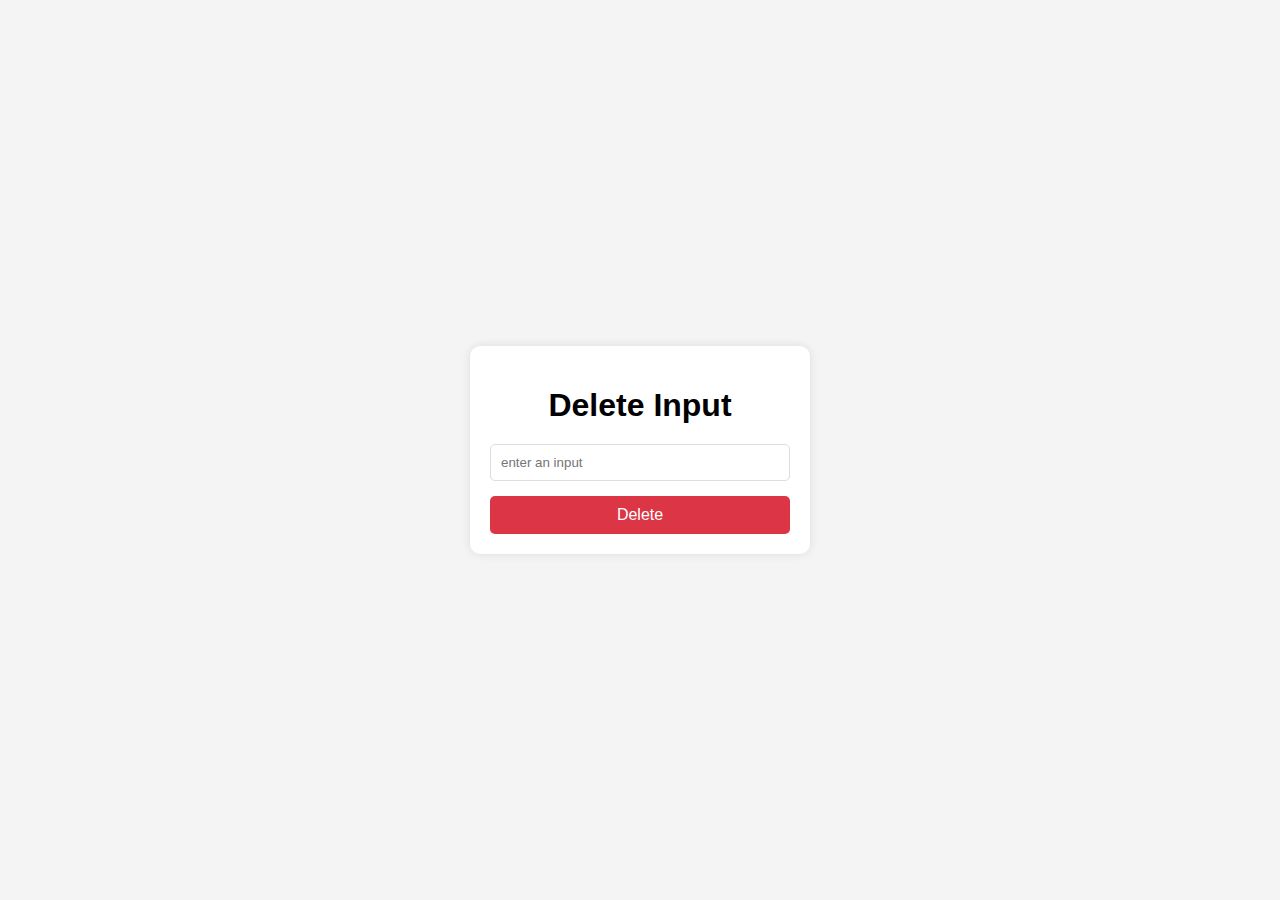
==== src/main/webapp/deleteForm.html @ 3ef54b3e "Initial commit with project files" ====
<!DOCTYPE html>
<html lang="en">
<head>
    <meta charset="UTF-8">
    <meta name="viewport" content="width=device-width, initial-scale=1.0">
    <title>Delete Input Form</title>
    <link rel="stylesheet" href="style.css">
    <style>
        .container{
        	width: 300px;
        }
        h1 {
            text-align: center;
            margin-bottom: 20px;
        }
        .form-group {
            margin-bottom: 15px;
        }
        button{
            background-color: #dc3545;        
        }
    </style>
</head>
<body>
    <div class="container">
        <h1>Delete Input</h1>
        <form action="deleteInput" method="get">
            <div class="form-group">
                <input type="text"placeholder="enter an input" name="input" required>
            </div>
            <button type="submit">Delete</button>
        </form>
    </div>
</body>
</html>
---- src/main/webapp/style.css ----
@charset "UTF-8";
body 
{
	font-family: Arial, sans-serif;
	background-color: #f4f4f4;
	display: flex;
	justify-content: center;
	align-items: center;
	height: 100vh;
	margin: 0;
}
.container 
{
	background-color: #fff;
	padding: 20px;
	border-radius: 10px;
	box-shadow: 0 0 10px rgba(0, 0, 0, 0.1);
}
label
{
	display: block;
	margin-bottom:5px;
	font-weight: bold;
}
input[type="text"]
{
	width: 100%;
	padding: 10px;
	box-sizing: border-box;
    border: 1px solid #ddd;
    border-radius: 5px;
}
button
{
	width: 100%;
	padding: 10px;
	color: white;
	border: none;
	border-radius: 5px;
	font-size: 16px;
	cursor: pointer;
	transition: background-color 0.3s;
}
input+button
{
	margin-bottom: 5px;
}
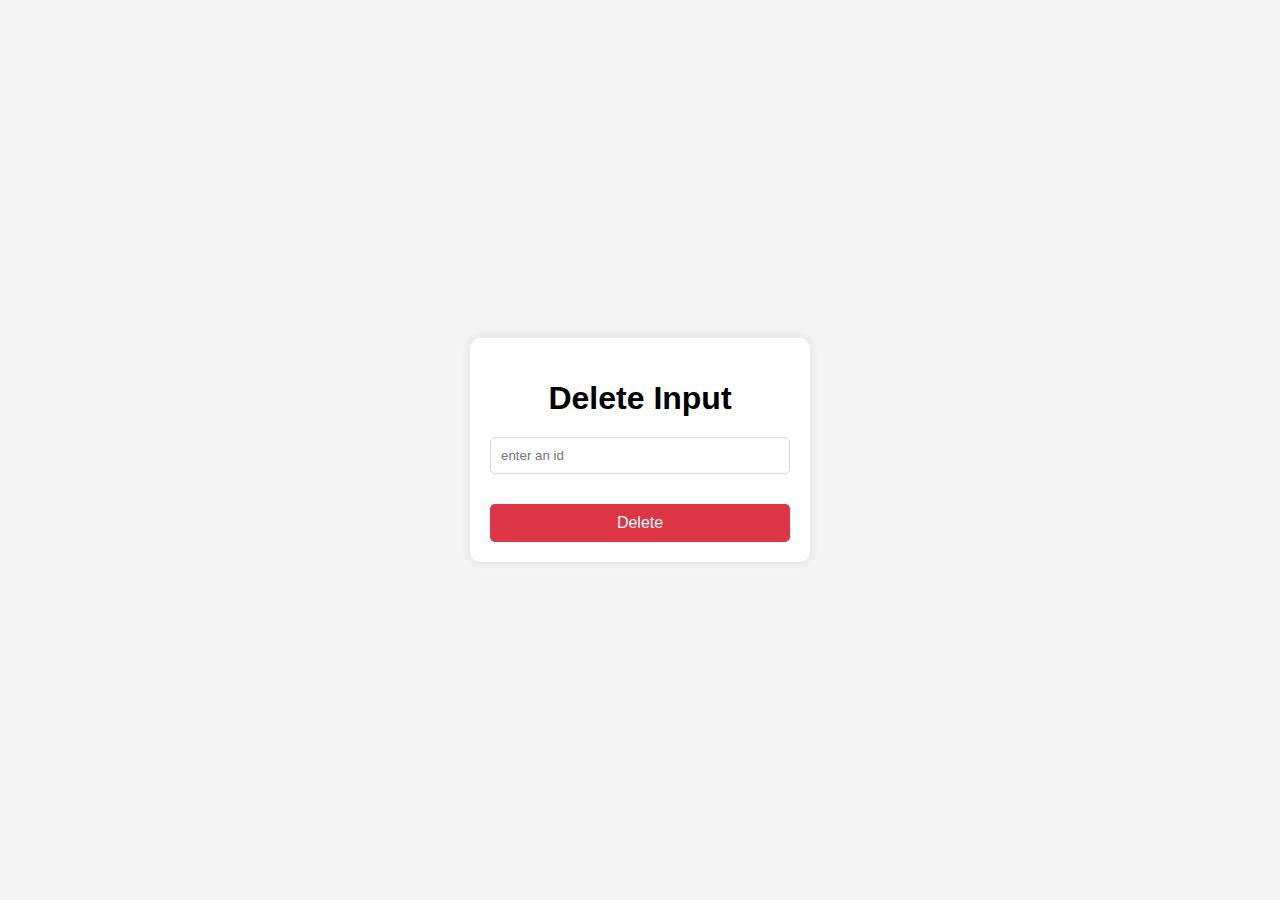
==== commit be0ca7af: "2nd commit" ====
--- a/src/main/webapp/deleteForm.html
+++ b/src/main/webapp/deleteForm.html
@@ -6,6 +6,14 @@
     <title>Delete Input Form</title>
     <link rel="stylesheet" href="style.css">
     <style>
+    	input{
+			width: 100%;
+			padding: 10px;
+			box-sizing: border-box;
+		    border: 1px solid #ddd;
+		    border-radius: 5px;
+		    margin-bottom:15px;
+		}
         .container{
         	width: 300px;
         }
@@ -26,9 +34,9 @@
         <h1>Delete Input</h1>
         <form action="deleteInput" method="get">
             <div class="form-group">
-                <input type="text"placeholder="enter an input" name="input" required>
+                <input type="number" placeholder="enter an id" name="id" required>
             </div>
-            <button type="submit">Delete</button>
+            <button>Delete</button>
         </form>
     </div>
 </body>
--- a/src/main/webapp/style.css
+++ b/src/main/webapp/style.css
@@ -22,14 +22,6 @@
 	margin-bottom:5px;
 	font-weight: bold;
 }
-input[type="text"]
-{
-	width: 100%;
-	padding: 10px;
-	box-sizing: border-box;
-    border: 1px solid #ddd;
-    border-radius: 5px;
-}
 button
 {
 	width: 100%;
